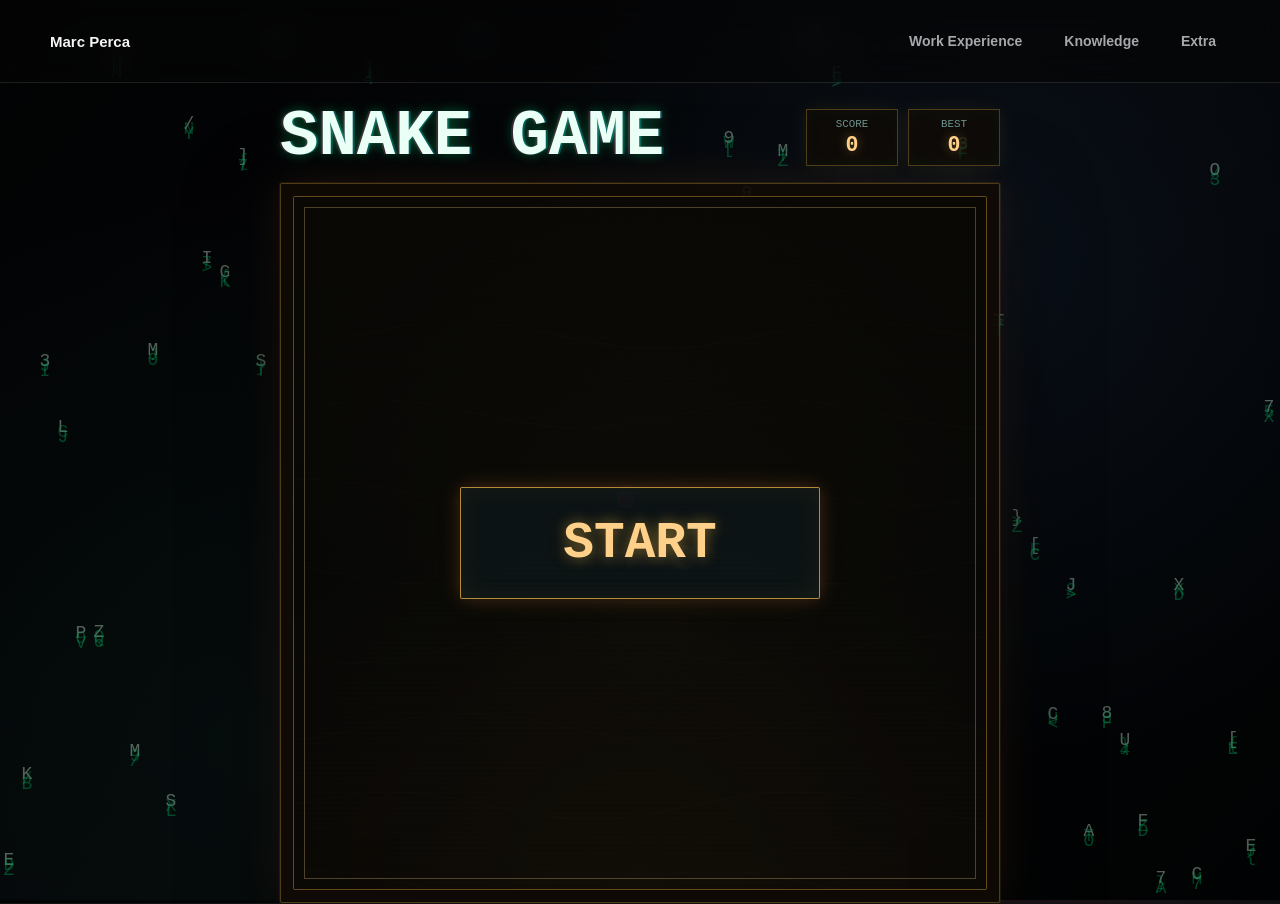
==== snake-game/index.html @ e66b7ba6 "Add Snake Game section" ====
<!doctype html>
<html lang="en">
<head>
  <meta charset="utf-8">
  <meta name="viewport" content="width=device-width, initial-scale=1">
  <title>Snake</title>
  <link rel="stylesheet" href="../style.css">
  <link rel="stylesheet" href="styles.css">
</head>
<body>
  <canvas id="matrixRain" aria-hidden="true"></canvas>
  <header class="site-header">
    <nav class="nav shell" aria-label="Main navigation">
      <a class="brand" href="../index.html">Marc Perca</a>
      <div class="nav-links">
        <a class="nav-link" href="../index.html#experience">Work Experience</a>
        <div class="nav-menu">
          <a class="nav-link" href="../index.html#knowledge">Knowledge</a>
          <div class="dropdown" aria-label="Knowledge sections">
            <a href="../index.html#it-support">IT Systems Technician</a>
            <a href="../index.html#programming">Programming</a>
          </div>
        </div>
        <div class="nav-menu">
          <a class="nav-link" href="index.html" aria-current="page">Extra</a>
          <div class="dropdown" aria-label="Extra sections">
            <a href="index.html">Snake Game</a>
          </div>
        </div>
      </div>
    </nav>
  </header>
  <main>
    <div class="topbar">
      <div>
        <h1>Snake Game</h1>
      </div>
      <div class="hud" aria-live="polite">
        <div class="hud-item">
          <span>Score</span>
          <strong id="score">0</strong>
        </div>
        <div class="hud-item">
          <span>Best</span>
          <strong id="best">0</strong>
        </div>
      </div>
    </div>

    <section class="game-shell" aria-label="Snake game">
      <div class="board-wrap">
        <canvas id="board" width="600" height="600" aria-label="Game board"></canvas>
        <div class="overlay visible" id="overlay">
          <div class="message">
            <h2 id="gameOverTitle" class="game-over-title" hidden>Game Over</h2>
            <button id="play" class="start-button">Start</button>
          </div>
        </div>
      </div>

      <div class="touch-pad" aria-label="Touch controls">
        <button class="up" type="button" data-dir="up" aria-label="Up">UP</button>
        <button class="left" type="button" data-dir="left" aria-label="Left">LEFT</button>
        <button class="down" type="button" data-dir="down" aria-label="Down">DOWN</button>
        <button class="right" type="button" data-dir="right" aria-label="Right">RIGHT</button>
      </div>
    </section>
  </main>

  <script src="game.js"></script>
</body>
</html>
---- style.css ----
:root {
    --bg: #050505;
    --text: #f5f5f5;
    --muted: #a7a7ac;
    --soft: #d8d8dc;
    --line: rgba(255, 255, 255, 0.16);
}

* {
    box-sizing: border-box;
}

html {
    scroll-behavior: smooth;
}

body {
    margin: 0;
    min-height: 100vh;
    background: var(--bg);
    color: var(--text);
    font-family: Arial, Helvetica, sans-serif;
    overflow-x: hidden;
}

body::before {
    content: "";
    position: fixed;
    inset: 0;
    z-index: -3;
    background:
        radial-gradient(circle at 78% 30%, rgba(40, 72, 120, 0.18), transparent 31rem),
        radial-gradient(circle at 18% 82%, rgba(14, 46, 38, 0.22), transparent 34rem),
        linear-gradient(135deg, #020304 0%, #07090c 48%, #020304 100%);
}

body::after {
    content: "";
    position: fixed;
    inset: 0;
    z-index: -1;
    pointer-events: none;
    background:
        linear-gradient(rgba(180, 255, 220, 0.022) 1px, transparent 1px),
        linear-gradient(90deg, rgba(180, 255, 220, 0.022) 1px, transparent 1px);
    background-size: 58px 58px;
    mask-image: radial-gradient(circle at center, black 0%, transparent 78%);
}

#ambient-canvas {
    position: fixed;
    inset: 0;
    z-index: -2;
    width: 100%;
    height: 100%;
    pointer-events: none;
}

a {
    color: inherit;
    text-decoration: none;
}

.shell {
    width: min(1180px, calc(100% - 40px));
    margin: 0 auto;
}

.section-wide {
    width: 100%;
    margin: 0 auto;
}

.site-header {
    position: sticky;
    top: 0;
    z-index: 10;
    border-bottom: 1px solid rgba(255, 255, 255, 0.1);
    background: rgba(5, 5, 5, 0.62);
    backdrop-filter: blur(18px);
    overflow: visible;
    transition: background 0.22s ease, border-color 0.22s ease, box-shadow 0.22s ease;
}

.site-header::before {
    content: "";
    position: absolute;
    inset: 0;
    z-index: -1;
    opacity: 0;
    background:
        radial-gradient(circle at var(--nav-x, 50%) 50%, rgba(255, 255, 255, 0.24), transparent 15rem),
        linear-gradient(90deg, rgba(255, 255, 255, 0.03), rgba(120, 140, 255, 0.18), rgba(255, 255, 255, 0.03));
    transition: opacity 0.22s ease;
}

.site-header:hover {
    border-color: rgba(255, 255, 255, 0.2);
    background: rgba(12, 13, 20, 0.78);
    box-shadow: 0 18px 70px rgba(40, 60, 150, 0.2);
}

.site-header:hover::before {
    opacity: 1;
}

.nav {
    min-height: 78px;
    display: flex;
    align-items: center;
    justify-content: space-between;
}

.brand {
    font-size: 15px;
    font-weight: 700;
}

.nav-links {
    display: flex;
    align-items: center;
    gap: 14px;
}

.nav-menu {
    position: relative;
    padding: 24px 0;
}

.nav-link {
    display: inline-flex;
    align-items: center;
    min-height: 34px;
    padding: 0 13px;
    border: 1px solid transparent;
    border-radius: 4px;
    color: var(--muted);
    font-size: 14px;
    font-weight: 700;
    transition: color 0.18s ease, border-color 0.18s ease, background 0.18s ease;
}

.nav-menu:hover .nav-link,
.nav-link:hover {
    border-color: rgba(255, 255, 255, 0.28);
    background: rgba(255, 255, 255, 0.09);
    box-shadow: 0 0 34px rgba(120, 140, 255, 0.24);
    color: var(--text);
}

.dropdown {
    position: absolute;
    top: calc(100% - 10px);
    right: 0;
    min-width: 230px;
    padding: 8px;
    border: 1px solid var(--line);
    border-radius: 6px;
    background: rgba(7, 8, 12, 0.92);
    box-shadow: 0 24px 70px rgba(0, 0, 0, 0.48), 0 0 42px rgba(120, 140, 255, 0.14);
    backdrop-filter: blur(18px);
    opacity: 0;
    visibility: hidden;
    transform: translateY(-6px);
    transition: opacity 0.18s ease, transform 0.18s ease, visibility 0.18s ease;
}

.nav-menu:hover .dropdown,
.nav-menu:focus-within .dropdown {
    opacity: 1;
    visibility: visible;
    transform: translateY(0);
}

.dropdown a {
    display: block;
    padding: 12px 13px;
    border-radius: 4px;
    color: var(--muted);
    font-size: 14px;
    font-weight: 700;
}

.dropdown a:hover {
    background: rgba(255, 255, 255, 0.07);
    color: var(--text);
}

.hero {
    min-height: calc(100vh - 79px);
    display: grid;
    grid-template-columns: minmax(0, 1fr) 320px;
    align-items: center;
    gap: 86px;
    padding: 70px 0 96px;
}

h1 {
    margin: 0;
    font-size: clamp(58px, 8vw, 118px);
    line-height: 0.95;
    font-weight: 700;
    letter-spacing: 0;
}

.lead {
    max-width: 760px;
    margin: 28px 0 0;
    color: var(--soft);
    font-size: clamp(20px, 2.2vw, 28px);
    line-height: 1.45;
}

.actions {
    display: flex;
    flex-wrap: wrap;
    gap: 12px;
    margin-top: 34px;
}

.button {
    display: inline-flex;
    align-items: center;
    justify-content: center;
    min-height: 46px;
    padding: 0 22px;
    border-radius: 4px;
    border: 1px solid var(--line);
    font-weight: 700;
    font-size: 14px;
    transition: background 0.18s ease, color 0.18s ease, border-color 0.18s ease;
}

.button:hover {
    background: var(--text);
    border-color: var(--text);
    color: var(--bg);
}

.contact {
    display: flex;
    flex-wrap: wrap;
    gap: 18px;
    margin-top: 28px;
    color: var(--muted);
    font-size: 15px;
}

.contact a:hover {
    color: var(--text);
}

.contact a {
    overflow-wrap: anywhere;
}

.portrait-wrap {
    border: 1px solid var(--line);
    background: #111;
    box-shadow: 0 28px 90px rgba(0, 0, 0, 0.42);
}

.portrait {
    display: block;
    width: 100%;
    aspect-ratio: 4 / 5;
    object-fit: cover;
}

.work-experience {
    position: relative;
    min-height: 150px;
    padding: 0;
}

.work-inner {
    display: block;
    padding: 52px 0;
}

.work-experience h2 {
    margin: 0;
    font-size: clamp(24px, 3vw, 38px);
    line-height: 1;
    font-weight: 700;
    letter-spacing: 0;
}

.experience-card {
    display: flex;
    align-items: center;
    justify-content: space-between;
    gap: 24px;
    min-height: 68px;
    padding: 16px;
    border: 1px solid rgba(255, 255, 255, 0.16);
    background: rgba(255, 255, 255, 0.04);
    transition: border-color 0.18s ease, background 0.18s ease, transform 0.18s ease;
}

.experience-card:hover {
    border-color: rgba(255, 255, 255, 0.32);
    background: rgba(255, 255, 255, 0.075);
    transform: translateY(-2px);
}

.experience-panel {
    margin-top: 24px;
    padding: 24px;
    border: 1px solid var(--line);
    background: rgba(5, 5, 5, 0.58);
    backdrop-filter: blur(16px);
}

.experience-company {
    display: flex;
    align-items: center;
    gap: 14px;
}

.experience-company img {
    width: 34px;
    height: 34px;
    object-fit: contain;
}

.company-name {
    color: var(--text);
    font-size: 16px;
    font-weight: 700;
}

.experience-card > span {
    color: var(--text);
    font-size: 16px;
    font-weight: 700;
}

.knowledge {
    padding: 86px 0 90px;
}

.knowledge h2 {
    margin: 0 0 24px;
    font-size: clamp(24px, 3vw, 38px);
    line-height: 1;
    font-weight: 700;
    letter-spacing: 0;
}

.knowledge-sections {
    display: grid;
    grid-template-columns: minmax(0, 1.35fr) minmax(320px, 0.65fr);
    gap: 18px;
    align-items: start;
}

.knowledge-block {
    scroll-margin-top: 110px;
    padding: 26px;
    border: 1px solid var(--line);
    background: rgba(5, 5, 5, 0.58);
    backdrop-filter: blur(16px);
}

.knowledge-head {
    margin-bottom: 18px;
}

.knowledge-head h3 {
    margin: 0 0 16px;
    color: var(--soft);
    font-size: 24px;
    font-weight: 700;
}

.skill-grid {
    display: grid;
    grid-template-columns: repeat(2, minmax(0, 1fr));
    gap: 10px;
}

.skill-grid.programming {
    grid-template-columns: 1fr;
}

.skill-grid span {
    display: grid;
    grid-template-columns: 42px minmax(0, 1fr);
    column-gap: 14px;
    align-items: center;
    min-height: 68px;
    padding: 16px;
    border: 1px solid rgba(255, 255, 255, 0.16);
    background: rgba(255, 255, 255, 0.04);
    transition: border-color 0.18s ease, background 0.18s ease, transform 0.18s ease;
}

.skill-grid span:hover {
    border-color: rgba(255, 255, 255, 0.32);
    background: rgba(255, 255, 255, 0.075);
    transform: translateY(-2px);
}

.skill-logo {
    width: 34px;
    height: 34px;
    object-fit: contain;
}

.skill-grid strong {
    display: block;
    margin-bottom: 3px;
    color: var(--text);
    font-size: 16px;
    line-height: 1.22;
}

@media (max-width: 820px) {
    .shell {
        width: min(100% - 32px, 1180px);
    }

    .nav {
        min-height: auto;
        gap: 12px;
        align-items: center;
        flex-direction: column;
        padding: 18px 0;
    }

    .nav-links {
        width: 100%;
        justify-content: center;
        gap: 8px;
    }

    .nav-menu {
        padding: 0;
    }

    .nav-link {
        min-height: 36px;
        padding: 0 10px;
        font-size: 13px;
        white-space: nowrap;
    }

    .dropdown {
        display: none;
    }

    .hero {
        min-height: auto;
        grid-template-columns: 1fr;
        gap: 38px;
        padding: 44px 0 64px;
    }

    .portrait-wrap {
        width: min(280px, 100%);
        justify-self: center;
        margin-inline: auto;
    }

    h1 {
        font-size: clamp(52px, 16vw, 76px);
    }

    .lead {
        margin-top: 20px;
        font-size: 22px;
    }

    .actions {
        display: grid;
        grid-template-columns: repeat(3, minmax(0, 1fr));
        gap: 10px;
    }

    .button {
        min-width: 0;
        padding: 0 12px;
    }

    .contact {
        width: 100%;
        gap: 10px 18px;
        font-size: 14px;
        justify-content: center;
        text-align: center;
    }

    .contact a {
        display: inline-block;
    }

    .work-inner {
        padding: 54px 0 60px;
    }

    .experience-panel,
    .knowledge-block {
        padding: 18px;
    }

    .knowledge {
        padding-top: 60px;
        padding-bottom: 60px;
    }

    .experience-card {
        align-items: flex-start;
        flex-direction: column;
        gap: 14px;
    }

    .knowledge-sections,
    .skill-grid,
    .skill-grid.programming {
        grid-template-columns: 1fr;
    }

    .knowledge-block {
        scroll-margin-top: 96px;
    }
}

@media (max-width: 520px) {
    .shell {
        width: min(100% - 24px, 1180px);
    }

    .site-header {
        position: sticky;
    }

    .brand {
        font-size: 14px;
    }

    .nav-links {
        justify-content: space-between;
    }

    .nav-link {
        padding: 0 8px;
        font-size: 12px;
    }

    .hero {
        padding-top: 34px;
    }

    h1 {
        font-size: clamp(46px, 18vw, 64px);
    }

    .lead {
        font-size: 20px;
    }

    .actions {
        grid-template-columns: 1fr;
        width: 100%;
    }

    .button,
    .contact {
        width: 100%;
    }

    .contact {
        flex-direction: column;
        align-items: center;
    }

    .portrait-wrap {
        width: min(240px, 100%);
        margin-inline: auto;
    }

    .work-experience h2,
    .knowledge h2 {
        font-size: 34px;
    }

    .experience-card {
        padding: 14px;
    }

    .experience-company {
        gap: 12px;
    }

    .experience-card > span,
    .company-name {
        font-size: 15px;
    }

    .knowledge-head h3 {
        font-size: 22px;
    }

    .skill-grid span {
        grid-template-columns: 38px minmax(0, 1fr);
        min-height: 64px;
        padding: 14px;
    }

    .skill-logo {
        width: 30px;
        height: 30px;
    }

    .skill-grid strong {
        font-size: 15px;
    }
}
---- snake-game/styles.css ----
:root {
  color-scheme: dark;
  --bg: #050708;
  --panel: #090d0f;
  --panel-2: #0d1517;
  --line: #173532;
  --line-hot: #00ff88;
  --text: #eafff5;
  --muted: #6d938c;
  --amber: #f4b942;
  --sand: #c8914b;
  --sand-light: #ffd08a;
  --matrix: #00ff88;
  --cyan: #00d9ff;
  --magenta: #ff2f92;
  --danger: #ff4d3d;
}

* {
  box-sizing: border-box;
}

html,
body {
  height: 100%;
  margin: 0;
}

body {
  align-items: center;
  background:
    radial-gradient(circle at 80% 8%, rgba(255, 47, 146, 0.12), transparent 26rem),
    radial-gradient(circle at 18% 78%, rgba(0, 217, 255, 0.08), transparent 28rem),
    linear-gradient(135deg, #010302 0%, #03100b 48%, #020303 100%);
  color: var(--text);
  display: flex;
  flex-direction: column;
  font-family: "Cascadia Mono", "Consolas", "SFMono-Regular", monospace;
  justify-content: flex-start;
  min-height: 100%;
  padding: 0 24px 24px;
}

#matrixRain {
  height: 100%;
  inset: 0;
  opacity: 0.62;
  pointer-events: none;
  position: fixed;
  width: 100%;
  z-index: 0;
}

main {
  display: grid;
  gap: 16px;
  max-width: 720px;
  position: relative;
  width: min(100%, 720px);
  z-index: 1;
  margin: 26px auto 0;
}

.shell {
  margin: 0 auto;
  width: min(1180px, calc(100% - 40px));
}

.site-header {
  align-self: stretch;
  flex: 0 0 auto;
  font-family: Arial, Helvetica, sans-serif;
  margin-left: calc(50% - 50vw);
  margin-right: calc(50% - 50vw);
  width: 100vw;
}

.site-header .nav {
  align-items: center;
  display: flex;
  justify-content: space-between;
  min-height: 78px;
  padding: 0;
}

.site-header .brand {
  color: #f5f5f5;
  display: inline-flex;
  font-family: Arial, Helvetica, sans-serif;
  font-size: 15px;
  font-weight: 700;
  line-height: normal;
}

.site-header .nav-links {
  align-items: center;
  display: flex;
  gap: 14px;
}

.site-header .nav-menu {
  padding: 24px 0;
  position: relative;
}

.site-header .nav-link {
  align-items: center;
  border: 1px solid transparent;
  border-radius: 4px;
  color: #a7a7ac;
  display: inline-flex;
  font-family: Arial, Helvetica, sans-serif;
  font-size: 14px;
  font-weight: 700;
  line-height: normal;
  min-height: 34px;
  padding: 0 13px;
  transform: none;
}

.site-header .nav-menu:hover .nav-link,
.site-header .nav-link:hover {
  background: rgba(255, 255, 255, 0.09);
  border-color: rgba(255, 255, 255, 0.28);
  box-shadow: 0 0 34px rgba(120, 140, 255, 0.24);
  color: #f5f5f5;
}

.topbar {
  align-items: center;
  display: grid;
  gap: 12px;
  grid-template-columns: 1fr auto;
  justify-items: stretch;
  position: relative;
  text-align: left;
}

h1 {
  color: var(--text);
  font-size: clamp(2.1rem, 5vw, 4.3rem);
  font-weight: 800;
  letter-spacing: 0;
  line-height: 0.9;
  margin: 0;
  text-shadow:
    0 0 12px rgba(0, 255, 136, 0.34),
    2px 0 0 rgba(0, 217, 255, 0.28),
    -2px 0 0 rgba(255, 47, 146, 0.22);
  text-transform: uppercase;
}

.hud {
  align-self: center;
  display: flex;
  gap: 10px;
  justify-content: end;
}

.hud-item {
  background: rgba(17, 10, 5, 0.72);
  border: 1px solid rgba(244, 185, 66, 0.28);
  box-shadow:
    0 0 18px rgba(244, 185, 66, 0.08),
    inset 0 0 18px rgba(0, 255, 136, 0.035);
  min-width: 92px;
  padding: 8px 12px;
  text-align: center;
}

.hud-item span {
  color: var(--muted);
  display: block;
  font-size: 0.68rem;
  margin-bottom: 3px;
  text-transform: uppercase;
}

.hud-item strong {
  color: var(--sand-light);
  font-size: 1.35rem;
  text-shadow: 0 0 12px rgba(244, 185, 66, 0.42);
}

.game-shell {
  background: rgba(17, 10, 5, 0.9);
  border: 1px solid rgba(244, 185, 66, 0.28);
  border-radius: 2px;
  box-shadow:
    0 0 0 1px rgba(244, 185, 66, 0.08),
    0 28px 90px rgba(0, 0, 0, 0.55),
    0 0 48px rgba(200, 145, 75, 0.12),
    0 0 26px rgba(255, 47, 146, 0.045);
  display: grid;
  gap: 14px;
  padding: 12px;
}

.board-wrap {
  aspect-ratio: 1 / 1;
  background: #1a1008;
  border: 1px solid rgba(244, 185, 66, 0.34);
  border-radius: 2px;
  box-shadow:
    inset 0 0 42px rgba(244, 185, 66, 0.07),
    inset 0 0 130px rgba(0, 0, 0, 0.62);
  overflow: hidden;
  position: relative;
  width: 100%;
}

.board-wrap::before {
  background:
    linear-gradient(rgba(255, 208, 138, 0.035) 50%, transparent 50%),
    radial-gradient(circle at 50% 100%, rgba(244, 185, 66, 0.14), transparent 48%);
  background-size: 100% 5px, auto;
  content: "";
  inset: 0;
  opacity: 0.13;
  pointer-events: none;
  position: absolute;
  z-index: 2;
}

.board-wrap::after {
  border: 1px solid rgba(255, 208, 138, 0.28);
  content: "";
  inset: 10px;
  pointer-events: none;
  position: absolute;
  z-index: 2;
}

canvas {
  display: block;
  height: 100%;
  image-rendering: pixelated;
  width: 100%;
}

.overlay {
  align-items: center;
  background: rgba(3, 6, 6, 0.78);
  display: none;
  inset: 0;
  justify-content: center;
  padding: 24px;
  position: absolute;
  text-align: center;
}

.overlay.visible {
  display: flex;
}

.message {
  align-items: center;
  display: flex;
  gap: 18px;
  flex-direction: column;
  justify-content: center;
  max-width: none;
  width: 100%;
}

.game-over-title {
  color: var(--sand-light);
  font-size: clamp(2rem, 7vw, 4rem);
  line-height: 0.95;
  margin: 0;
  text-shadow:
    0 0 18px rgba(244, 185, 66, 0.45),
    2px 0 0 rgba(255, 47, 146, 0.3);
  text-transform: uppercase;
}

button {
  -webkit-tap-highlight-color: transparent;
  align-items: center;
  background: rgba(13, 21, 23, 0.88);
  border: 1px solid #29464b;
  border-radius: 2px;
  color: var(--text);
  cursor: pointer;
  display: inline-flex;
  font: inherit;
  font-weight: 700;
  gap: 8px;
  justify-content: center;
  min-height: 44px;
  padding: 0 16px;
  text-transform: uppercase;
  transition: background 180ms ease, border-color 180ms ease, box-shadow 180ms ease, color 180ms ease, transform 180ms ease;
}

#play {
  border-color: rgba(244, 185, 66, 0.72);
  box-shadow:
    0 0 22px rgba(244, 185, 66, 0.18),
    0 0 14px rgba(255, 47, 146, 0.08),
    inset 0 0 24px rgba(244, 185, 66, 0.06);
  color: var(--sand-light);
  font-size: clamp(1.5rem, 5vw, 3.2rem);
  letter-spacing: 0;
  min-height: clamp(72px, 12vw, 112px);
  padding: 0 clamp(42px, 9vw, 86px);
  position: relative;
  text-shadow: 0 0 14px rgba(244, 185, 66, 0.5);
  width: min(100%, 360px);
}

#play:hover,
#play:focus-visible {
  background: rgba(78, 48, 19, 0.98);
  border-color: rgba(255, 243, 212, 0.92);
  box-shadow:
    0 0 30px rgba(244, 185, 66, 0.34),
    0 0 16px rgba(255, 47, 146, 0.14),
    0 5px 0 rgba(62, 35, 13, 0.72),
    inset 0 0 22px rgba(244, 185, 66, 0.12);
  color: #fff3d4;
  cursor: pointer;
  text-shadow: 0 0 14px rgba(244, 185, 66, 0.48);
  transform: translateY(-4px) scale(1.02);
}

#play:active {
  box-shadow:
    0 0 20px rgba(244, 185, 66, 0.28),
    0 2px 0 rgba(62, 35, 13, 0.72),
    inset 0 0 20px rgba(90, 50, 20, 0.2);
  transform: translateY(-1px) scale(1);
}

#play.is-restart {
  background: rgba(44, 27, 12, 0.96);
  border: 2px solid var(--sand-light);
  box-shadow:
    0 0 34px rgba(244, 185, 66, 0.34),
    0 0 18px rgba(255, 47, 146, 0.18),
    inset 0 0 28px rgba(244, 185, 66, 0.12);
  color: #fff3d4;
  transform: translateY(0);
}

#play.is-restart::after {
  content: "";
  border: 1px solid rgba(255, 208, 138, 0.5);
  inset: 7px;
  pointer-events: none;
  position: absolute;
}

#play.is-restart:hover,
#play.is-restart:focus-visible {
  background: rgba(78, 48, 19, 0.98);
  border-color: rgba(255, 243, 212, 0.92);
  box-shadow:
    0 0 30px rgba(244, 185, 66, 0.34),
    0 0 16px rgba(255, 47, 146, 0.14),
    0 5px 0 rgba(62, 35, 13, 0.72),
    inset 0 0 22px rgba(244, 185, 66, 0.12);
  color: #fff3d4;
  cursor: pointer;
  text-shadow: 0 0 14px rgba(244, 185, 66, 0.48);
  transform: translateY(-4px) scale(1.02);
}

#play.is-restart:active {
  box-shadow:
    0 0 20px rgba(244, 185, 66, 0.28),
    0 2px 0 rgba(62, 35, 13, 0.72),
    inset 0 0 20px rgba(90, 50, 20, 0.2);
  transform: translateY(-1px) scale(1);
}

button:hover,
button:focus-visible {
  background: rgba(0, 255, 136, 0.08);
  border-color: var(--line-hot);
  box-shadow:
    0 0 18px rgba(0, 255, 136, 0.18),
    0 0 10px rgba(255, 47, 146, 0.08);
  outline: none;
  transform: translateY(-2px);
}

button:active {
  transform: translateY(1px);
}

.touch-pad {
  display: none;
  gap: 8px;
  grid-template-columns: repeat(3, 54px);
  justify-content: center;
  padding-top: 2px;
}

.touch-pad button {
  color: var(--matrix);
  font-size: 0.78rem;
  min-height: 48px;
  padding: 0;
}

.touch-pad .up {
  grid-column: 2;
}

.touch-pad .left {
  grid-column: 1;
}

.touch-pad .down {
  grid-column: 2;
}

.touch-pad .right {
  grid-column: 3;
}

@media (max-width: 620px) {
  body {
    align-items: start;
    padding: 0 16px 16px;
  }

  .site-header {
    margin-left: calc(50% - 50vw);
    margin-right: calc(50% - 50vw);
    width: 100vw;
  }

  .nav {
    align-items: center;
    flex-direction: column;
    gap: 12px;
    min-height: auto;
    padding: 18px 0;
  }

  .nav-links {
    gap: 8px;
    justify-content: center;
    width: 100%;
  }

  .nav-menu {
    padding: 0;
  }

  .nav-link {
    font-size: 12px;
    min-height: 36px;
    padding: 0 8px;
    white-space: nowrap;
  }

  .dropdown {
    display: none;
  }

  main {
    margin-top: 24px;
  }

  .topbar {
    grid-template-columns: 1fr;
    justify-items: center;
    text-align: center;
  }

  .touch-pad {
    display: grid;
  }
}
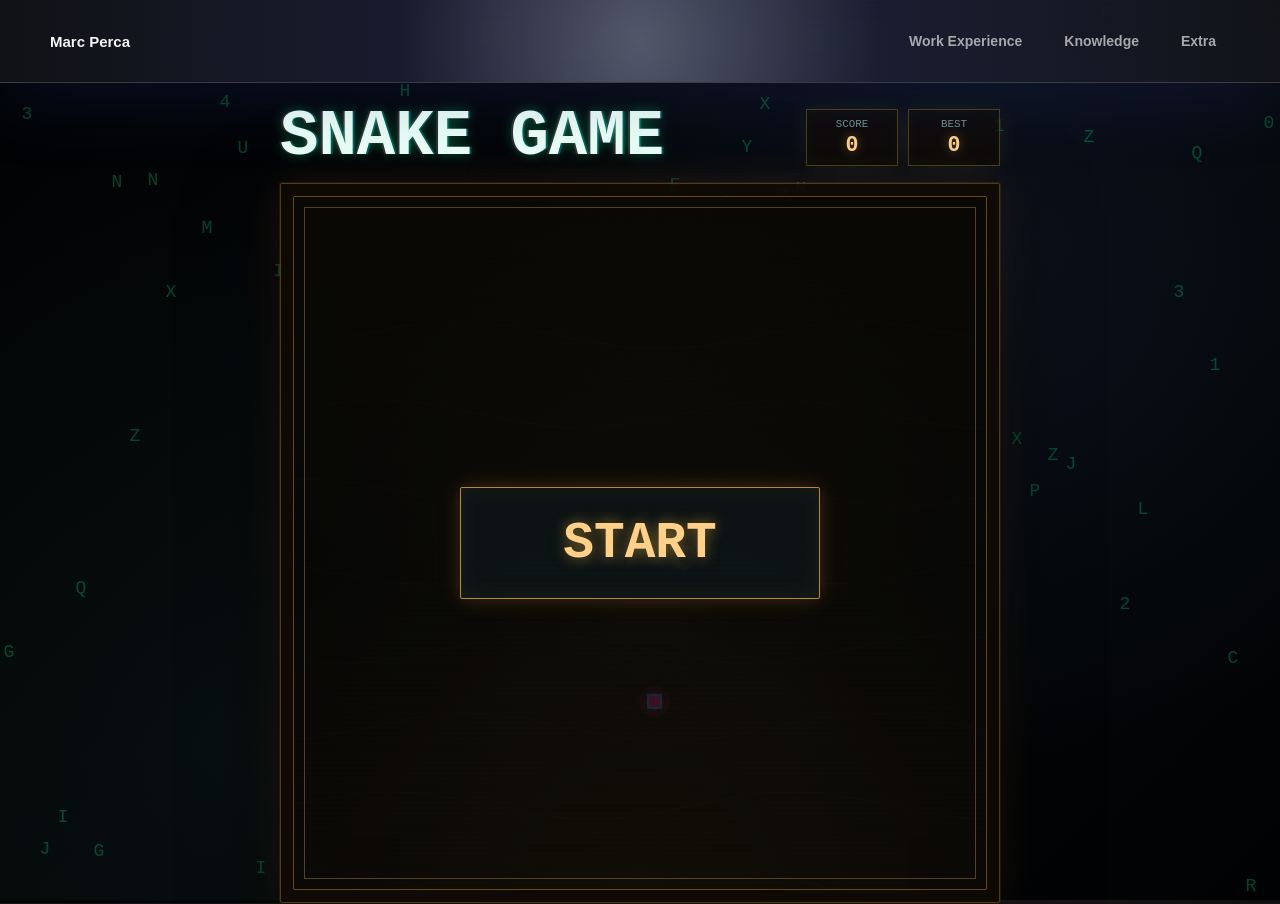
==== commit 0f6ebc3d: "Add snake game and clean menu navigation" ====
--- a/snake-game/index.html
+++ b/snake-game/index.html
@@ -22,7 +22,7 @@
           </div>
         </div>
         <div class="nav-menu">
-          <a class="nav-link" href="index.html" aria-current="page">Extra</a>
+          <button class="nav-link nav-trigger" type="button" aria-current="page">Extra</button>
           <div class="dropdown" aria-label="Extra sections">
             <a href="index.html">Snake Game</a>
           </div>
--- a/style.css
+++ b/style.css
@@ -138,6 +138,13 @@
     font-size: 14px;
     font-weight: 700;
     transition: color 0.18s ease, border-color 0.18s ease, background 0.18s ease;
+}
+
+.nav-trigger {
+    appearance: none;
+    background: transparent;
+    cursor: default;
+    font-family: inherit;
 }
 
 .nav-menu:hover .nav-link,
--- a/snake-game/styles.css
+++ b/snake-game/styles.css
@@ -293,6 +293,31 @@
   transition: background 180ms ease, border-color 180ms ease, box-shadow 180ms ease, color 180ms ease, transform 180ms ease;
 }
 
+.site-header .nav-trigger {
+  appearance: none;
+  background: transparent;
+  border: 1px solid transparent;
+  box-shadow: none;
+  color: #a7a7ac;
+  cursor: default;
+  font-family: Arial, Helvetica, sans-serif;
+  min-height: 34px;
+  padding: 0 13px;
+  text-transform: none;
+  transform: none;
+}
+
+.site-header .nav-menu:hover .nav-trigger,
+.site-header .nav-trigger:hover,
+.site-header .nav-trigger:focus-visible {
+  background: rgba(255, 255, 255, 0.09);
+  border-color: rgba(255, 255, 255, 0.28);
+  box-shadow: 0 0 34px rgba(120, 140, 255, 0.24);
+  color: #f5f5f5;
+  outline: none;
+  transform: none;
+}
+
 #play {
   border-color: rgba(244, 185, 66, 0.72);
   box-shadow:
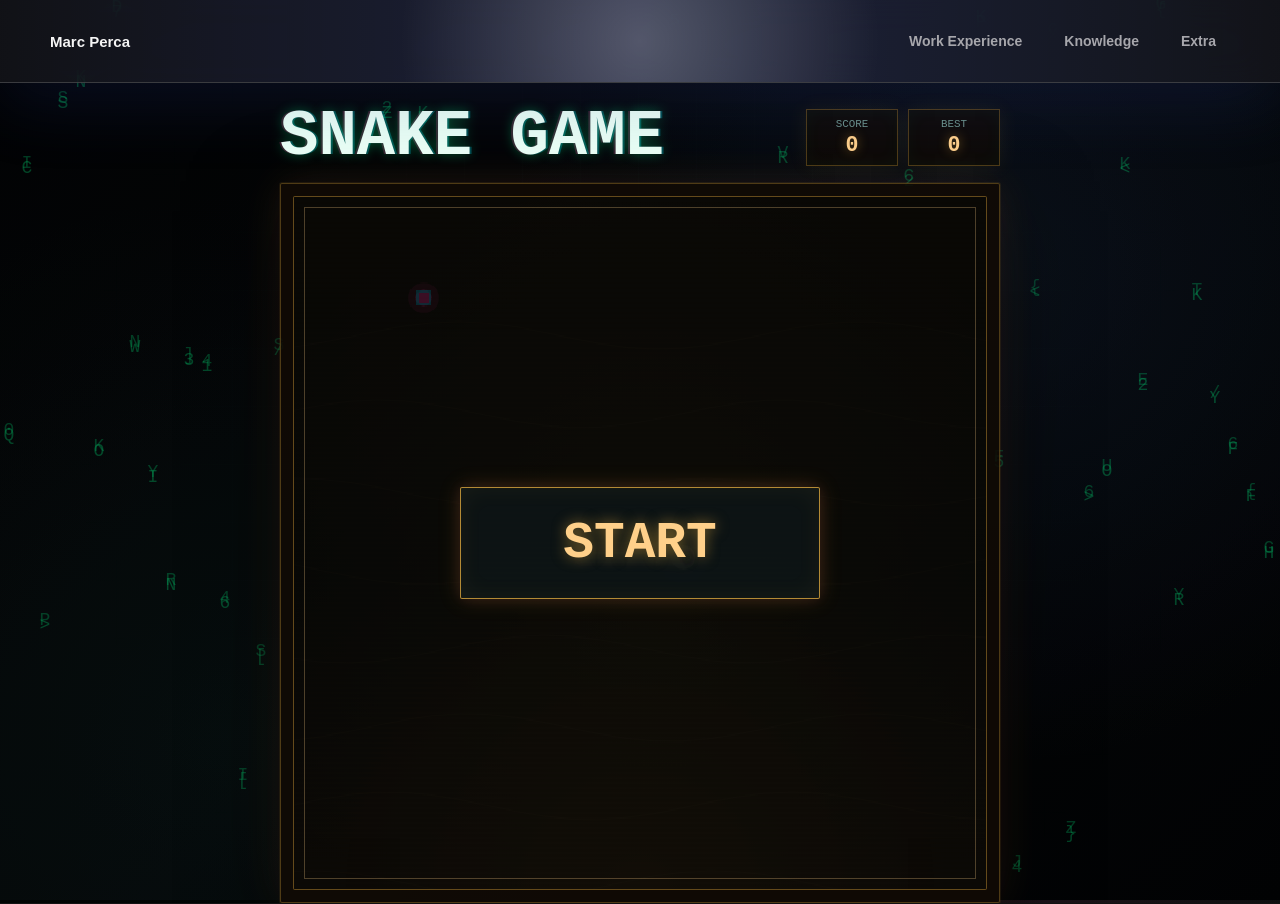
==== commit 464f4b61: "Use clean navigation URLs" ====
--- a/snake-game/index.html
+++ b/snake-game/index.html
@@ -11,20 +11,20 @@
   <canvas id="matrixRain" aria-hidden="true"></canvas>
   <header class="site-header">
     <nav class="nav shell" aria-label="Main navigation">
-      <a class="brand" href="../index.html">Marc Perca</a>
+      <a class="brand" href="/">Marc Perca</a>
       <div class="nav-links">
-        <a class="nav-link" href="../index.html#experience">Work Experience</a>
+        <a class="nav-link" href="/#experience">Work Experience</a>
         <div class="nav-menu">
-          <a class="nav-link" href="../index.html#knowledge">Knowledge</a>
+          <a class="nav-link" href="/#knowledge">Knowledge</a>
           <div class="dropdown" aria-label="Knowledge sections">
-            <a href="../index.html#it-support">IT Systems Technician</a>
-            <a href="../index.html#programming">Programming</a>
+            <a href="/#it-support">IT Systems Technician</a>
+            <a href="/#programming">Programming</a>
           </div>
         </div>
         <div class="nav-menu">
           <button class="nav-link nav-trigger" type="button" aria-current="page">Extra</button>
           <div class="dropdown" aria-label="Extra sections">
-            <a href="index.html">Snake Game</a>
+            <a href="/snake-game/">Snake Game</a>
           </div>
         </div>
       </div>
